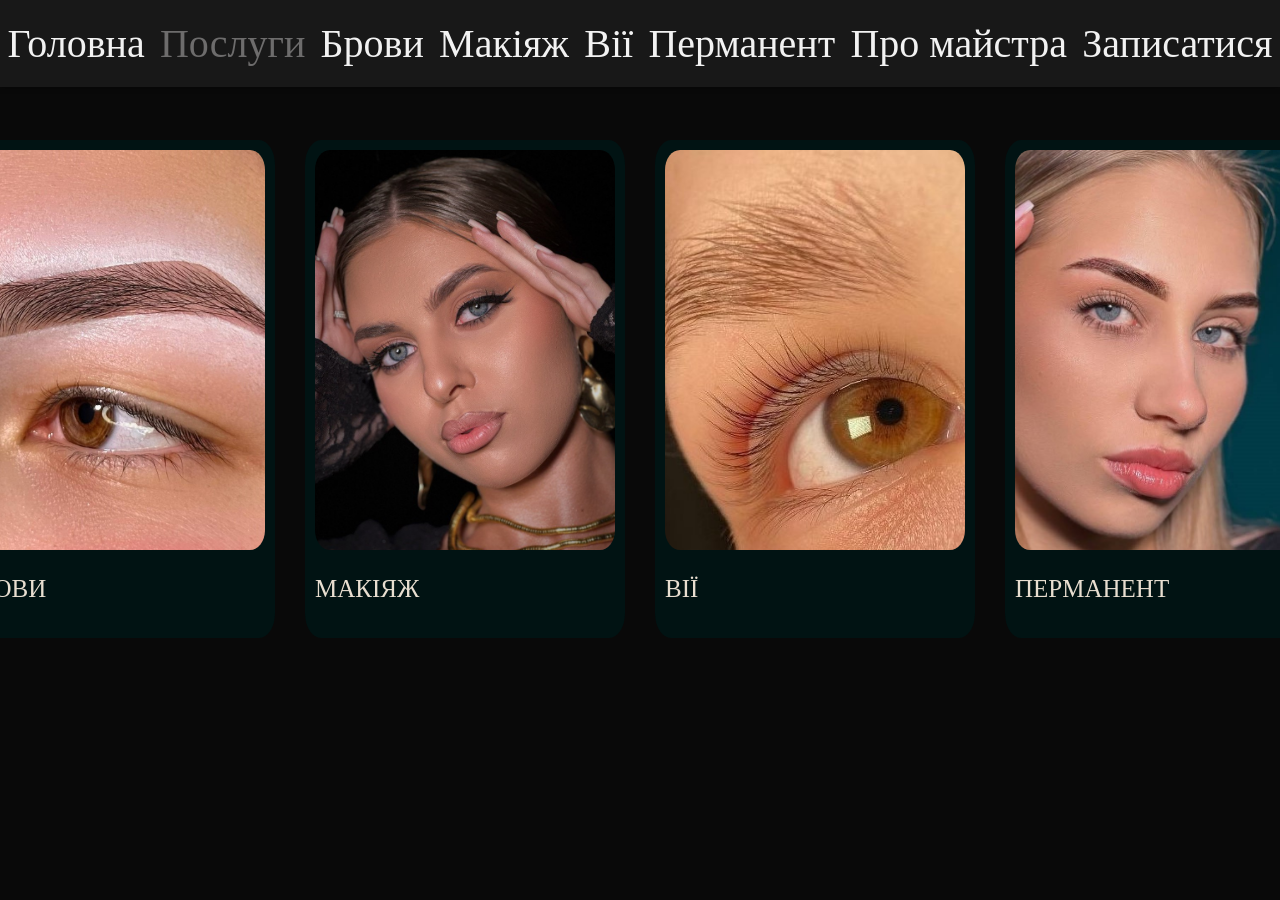
==== menu.html @ 6c142b11 "Add files via upload" ====
<!DOCTYPE html>
<html lang="uk">
<head>
    <meta charset="UTF-8">
    <meta name="viewport" content="width=device-width, initial-scale=1.0">
    <link rel="stylesheet" type="text/css" href="style.css">
    <link rel="stylesheet" href="media.css">
    <title>Alina_Kolosovska</title>
    
</head>
<body>

    <header class="menu">
        <nav>
            <a href="index.html"><span class="shadow">Головна</span></a>
            <a href="menu.html" style="color: rgb(109, 108, 108);"><span class="shadow">Послуги</span></a>
            <a href="brows.html"><span class="shadow">Брови</span></a>
            <a href="makeUp.html"><span class="shadow">Макіяж</span></a>
            <a href="eyelashes.html"><span class="shadow">Вії</span></a>
            <a href="perm.html"><span class="shadow">Перманент</span></a>
            <a href="master.html"><span class="shadow">Про майстра</span></a>
            <a href="singUp.html"><span class="shadow">Записатися</span></a>
        </nav>
    </header>
    
    

    <div id="cards">

        <div class="card non">
            <img src="gol.jpg">
            <div class="text">
                <p>
                    ГОЛОВНА
                </p>
            </div>
        </div>

        <div class="card non">
            <img src="master.jpg">
            <div class="text">
                <p>
                    ПРО МАЙСТРА
                </p>
            </div>
        </div>

        <div class="card">
            <img src="brows.jpg" class="red">
            <div class="text">
                <p>
                    БРОВИ
                </p>
            </div>
        </div>

        <div class="card">
            <img src="makeUp.jpg" class="green">
            <div class="text">
                <p>
                    МАКІЯЖ
                </p>
            </div>
        </div>

        <div class="card">
            <img src="Vii.jpg" class="green">
            <div class="text">
                <p>
                    ВІЇ
                </p>
            </div>
        </div>

        <div class="card">
            <img src="brows3.jpg" class="green">
            <div class="text">
                <p>
                    ПЕРМАНЕНТ
                </p>
            </div>
        </div>

        <div class="card non">
            <img src="signUp.png">
            <div class="text">
                <p>
                    ЗАПИСАТИСЯ
                </p>
            </div>
        </div>

    </div>


</body>
</html>
---- style.css ----
body{
    color: #E8DED0;
    background-color: #090909;
    font-size: 20px;
}

.menu {
  position: fixed;
  top: 0;
  left: 0;
  width: 100%;

  background-color: #181818;
  color: white;
  padding: 20px 0;
  box-shadow: 0 2px 5px rgba(0,0,0,0.2);
  z-index: 1000;
}

nav {
  display: flex;
  justify-content: space-around;
  width: 100%;
}

.menu a {
  color: #f2f2f2;
  text-decoration: none;
  font-size: 200%;
}


img{
    border-radius: 5%;
    width: 300px;
    height: 400px;
    object-fit: cover;
    transition: all 0.8s ease;
    display: block;
    margin-left: auto;
    margin-right: auto;
}

#cards{
    display: flex;
    justify-content: center;
    gap: 30px;
    margin-top: 40px;
}

.card{
    background-color: #011313;
    padding: 10px;
    border-radius: 5%;
    margin-top: 100px;
}

img:hover{
    width: 450px;
    /*box-shadow: 0 0 20px rgba(171, 120, 0, 0.274);*/
}

p{
    font-size: 25px;
}

.text{
    width: 300px;
}
---- media.css ----
.non{
    display: none; 
}



@media (max-width: 768px) {
    
    *{
        padding: 0;
        margin: 0;
    }
    
    body {
        padding-top: 22px;
    }

    .menu{
        display: none;
    }

    .non{
        display: block;
    }

    img:hover{
        width: 300px;
    }

    .burger{
        display: block;
        position: fixed;
        right: 10px;
        top: 1px;
        margin: 1%;
        z-index: 3;
        text-shadow: 10px 5px 10px #000000;
    }

    .sn{
        margin-top: 10%;
    }
    
    .lap-none{
        display: block;
    }
    #cards {
        flex-direction: column;
        align-items: center;
    }

    /*пробне*/

    #inform{
        flex-direction: column-reverse;
        text-align: center;
    }

    .masterPhoto{
        width: 80%;
    }

    .text h1{
        font-size: 40px;
    }

    .text p{
    font-size: 18px;
    }

    .text h1{
        display: none;
    }

    .text p{
        font-size: 180%;
    }

    .zag-phone{
        display: block;
        text-align: center;
        font-size: 300%;
        color: white;
        text-shadow: 0 0 10px #000000;
        white-space: nowrap;
    }

    #inform img{
        padding: 0;
        margin: 0;
        width: 100%;
    }

    #zapis h1{
        display: none;
    }


    #right{
        display: none;
    }

    #zapis{
        display: flex;
        justify-content: center;
    }

    #left{
        width: 90%;
        max-width: 500px;
        padding-left: 0; /* ОСЬ ГОЛОВНЕ */
    }

    .left{
        display: none;
    }

    .block{
        flex-direction: column;
        text-align: center;
    }

    .block .center{
        width: 80%;
        padding: 3%;
        border-radius: 30px 30px 30px 30px;
    }
    
    .net{
        display: grid;
        grid-template-columns: repeat(2, 1fr);
        gap: 10px;
        width: 90%;
        margin: 0 auto;
    }
    .net img{
        width: 70%;
        border-radius: 10px;
    }



}




@media (max-width: 1024px) {

  

  #left{
    flex: 1;
    padding-left: 5%;
  }

  #right{
    flex: 1;
  }
    
}


@media (max-width: 320px) {

    .zag-phone{
        font-size: 200%;
    }
}
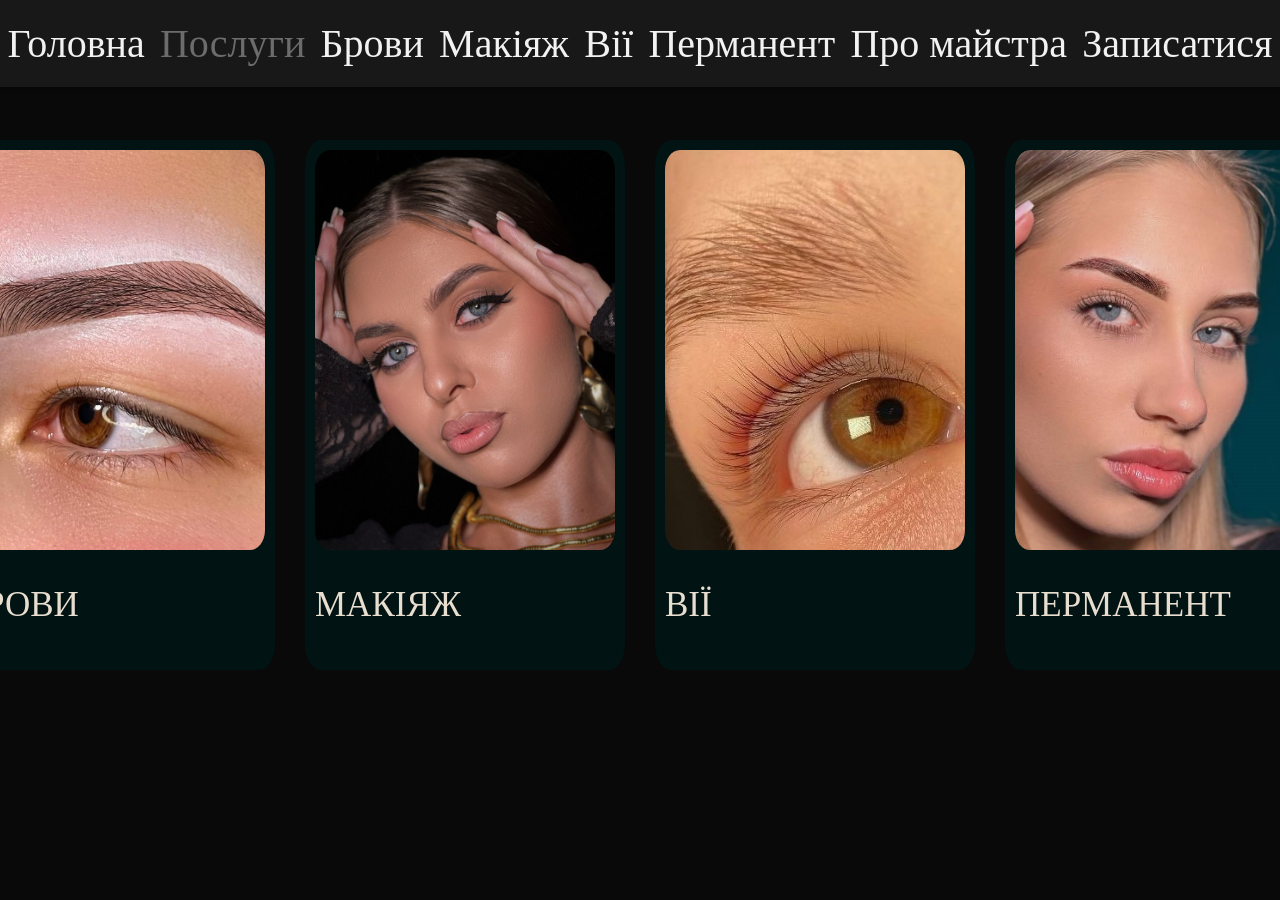
==== commit 30148b7b: "Add files via upload" ====
--- a/menu.html
+++ b/menu.html
@@ -28,7 +28,7 @@
     <div id="cards">
 
         <div class="card non">
-            <img src="gol.jpg">
+            <img src="golFoto.JPG">
             <div class="text">
                 <p>
                     ГОЛОВНА
@@ -37,7 +37,7 @@
         </div>
 
         <div class="card non">
-            <img src="master.jpg">
+            <img src="foto.jpg">
             <div class="text">
                 <p>
                     ПРО МАЙСТРА
@@ -82,7 +82,7 @@
         </div>
 
         <div class="card non">
-            <img src="signUp.png">
+            <img src="singUp.JPG">
             <div class="text">
                 <p>
                     ЗАПИСАТИСЯ
--- a/style.css
+++ b/style.css
@@ -61,7 +61,7 @@
 }
 
 p{
-    font-size: 25px;
+    font-size: 35px;
 }
 
 .text{
--- a/media.css
+++ b/media.css
@@ -166,4 +166,17 @@
     .zag-phone{
         font-size: 200%;
     }
+}
+
+/*new*/ 
+
+@media (max-width: 932px) {
+
+    .non{
+        display: block;
+    }
+
+    .menu{
+        display: none;
+    }
 }
